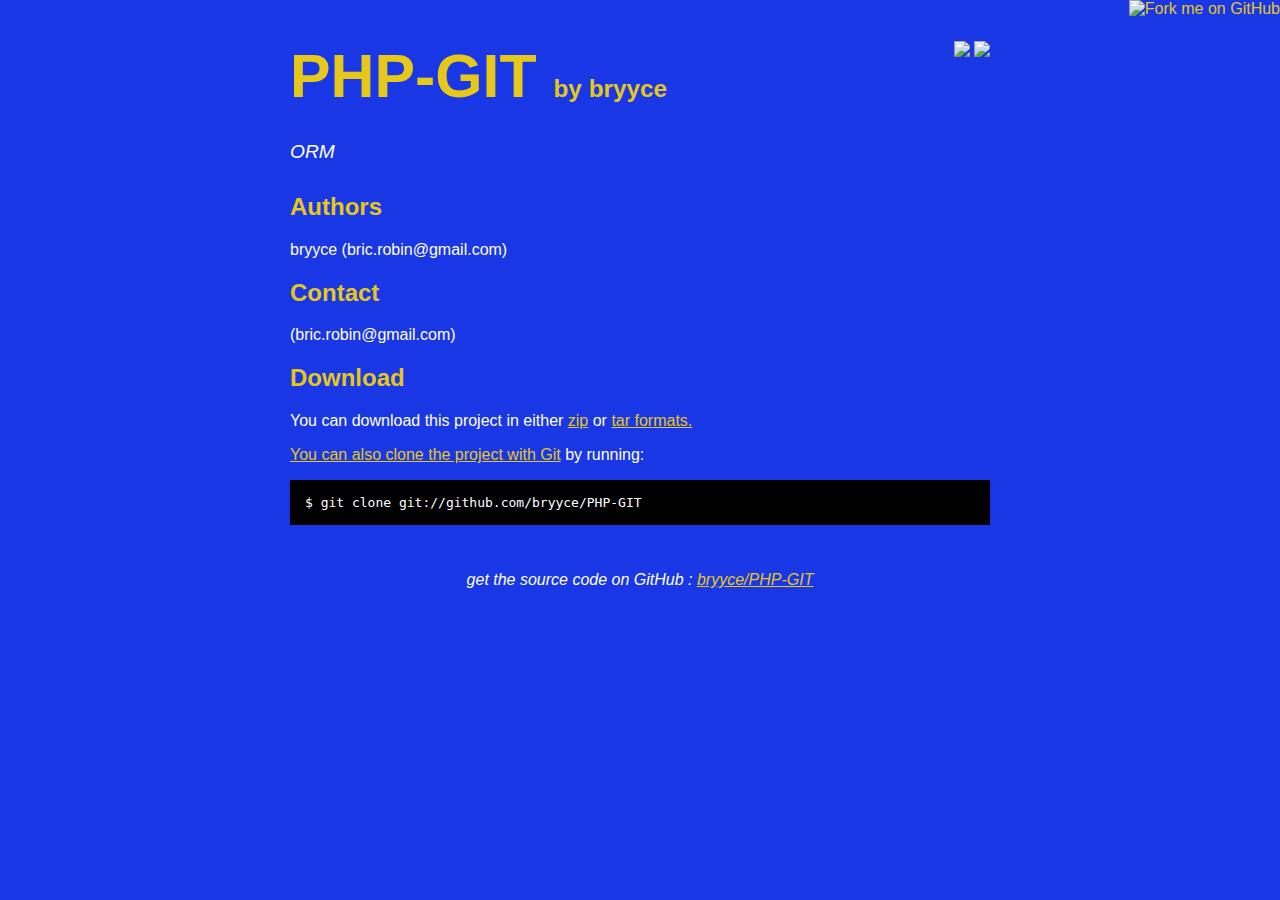
==== index.html @ 88000eb1 "Created gh-pages branch via GitHub" ====
<!DOCTYPE html>
<html>
<head>
  <meta charset='utf-8'>

  <title>bryyce/PHP-GIT @ GitHub</title>

  <style type="text/css">
    body {
      margin-top: 1.0em;
      background-color: #1937e5;
      font-family: Helvetica, Arial, FreeSans, san-serif;
      color: #ffffff;
    }
    #container {
      margin: 0 auto;
      width: 700px;
    }
    h1 { font-size: 3.8em; color: #e6c81a; margin-bottom: 3px; }
    h1 .small { font-size: 0.4em; }
    h1 a { text-decoration: none }
    h2 { font-size: 1.5em; color: #e6c81a; }
    h3 { text-align: center; color: #e6c81a; }
    a { color: #e6c81a; }
    .description { font-size: 1.2em; margin-bottom: 30px; margin-top: 30px; font-style: italic;}
    .download { float: right; }
    pre { background: #000; color: #fff; padding: 15px;}
    hr { border: 0; width: 80%; border-bottom: 1px solid #aaa}
    .footer { text-align:center; padding-top:30px; font-style: italic; }
  </style>
</head>

<body>
  <a href="https://github.com/bryyce/PHP-GIT"><img style="position: absolute; top: 0; right: 0; border: 0;" src="http://s3.amazonaws.com/github/ribbons/forkme_right_darkblue_121621.png" alt="Fork me on GitHub" /></a>

  <div id="container">

    <div class="download">
      <a href="https://github.com/bryyce/PHP-GIT/zipball/master">
        <img border="0" width="90" src="https://github.com/images/modules/download/zip.png"></a>
      <a href="https://github.com/bryyce/PHP-GIT/tarball/master">
        <img border="0" width="90" src="https://github.com/images/modules/download/tar.png"></a>
    </div>

    <h1><a href="https://github.com/bryyce/PHP-GIT">PHP-GIT</a>
      <span class="small">by <a href="https://github.com/bryyce">bryyce</a></span></h1>

    <div class="description">
      ORM
    </div>

    

    

    

    

    
      <h2>Authors</h2>
      <p>bryyce (bric.robin@gmail.com)<br/>      </p>
    

    
      <h2>Contact</h2>
      <p> (bric.robin@gmail.com)<br/>      </p>
    

    <h2>Download</h2>
    <p>
      You can download this project in either
      <a href="https://github.com/bryyce/PHP-GIT/zipball/master">zip</a> or
      <a href="https://github.com/bryyce/PHP-GIT/tarball/master">tar formats.
    </p>
    <p>You can also clone the project with <a href="http://git-scm.com">Git</a>
      by running:
      <pre>$ git clone git://github.com/bryyce/PHP-GIT</pre>
    </p>

    <div class="footer">
      get the source code on GitHub : <a href="https://github.com/bryyce/PHP-GIT">bryyce/PHP-GIT</a>
    </div>

  </div>

</body>
</html>
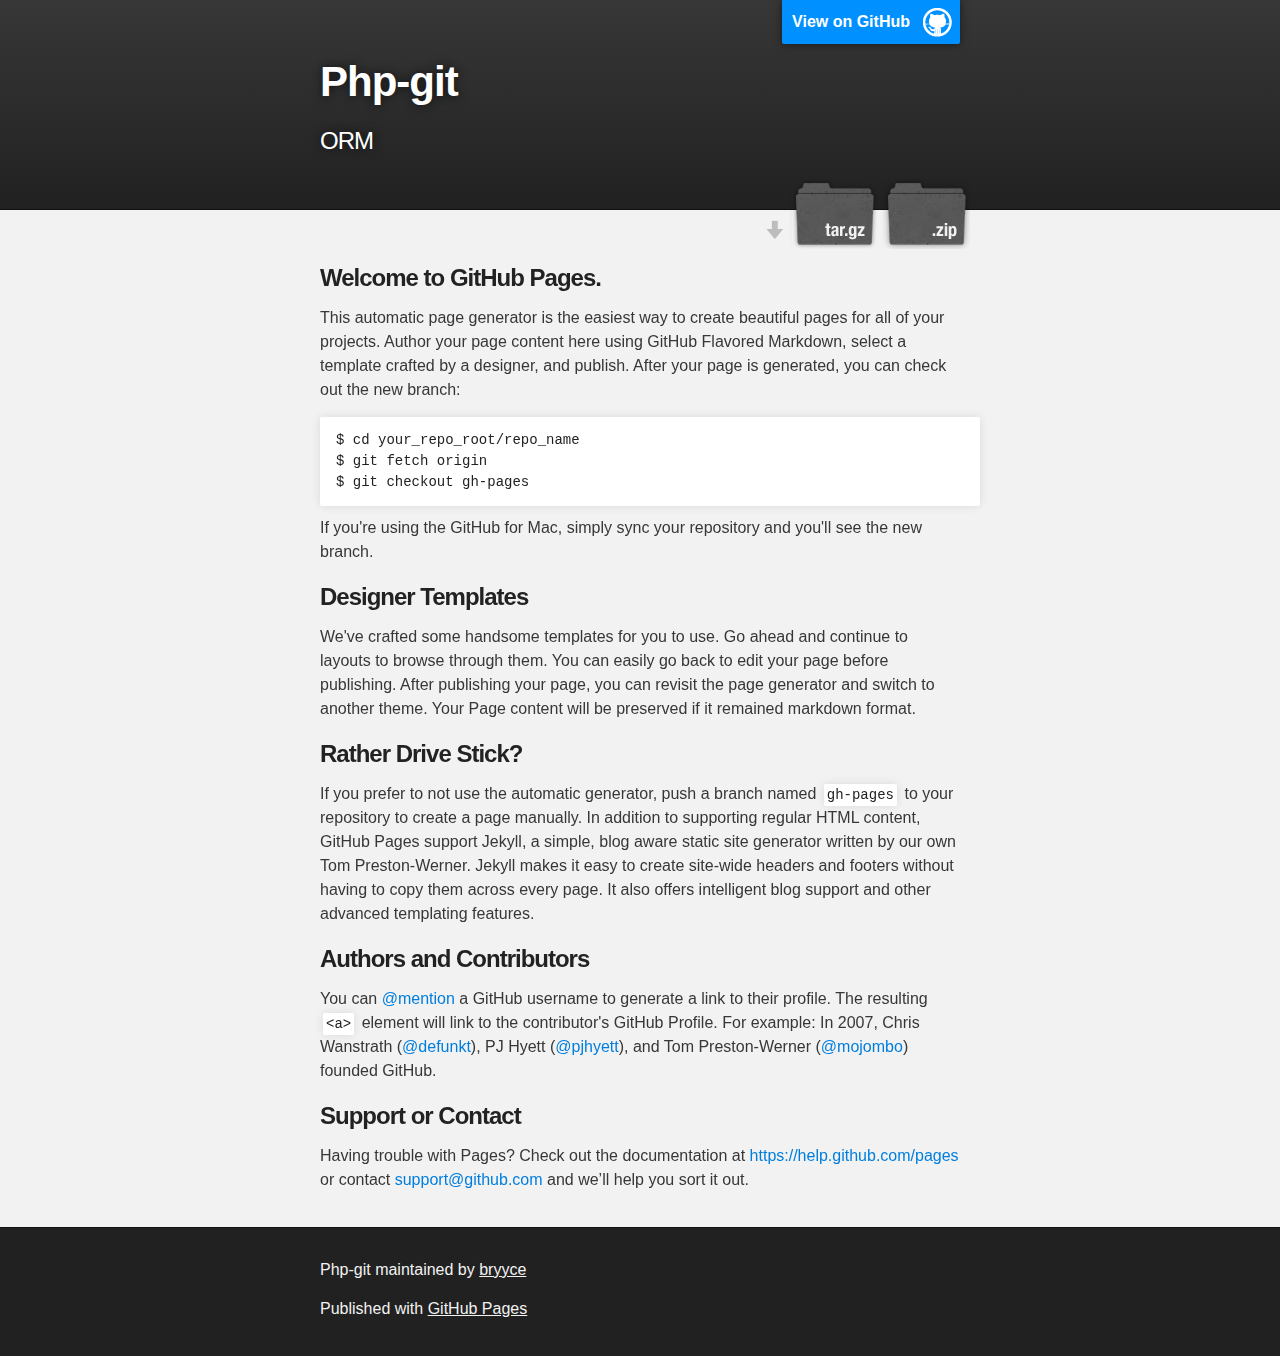
==== commit 66b7ce0c: "Create gh-pages branch via GitHub" ====
--- a/index.html
+++ b/index.html
@@ -1,90 +1,79 @@
 <!DOCTYPE html>
 <html>
-<head>
-  <meta charset='utf-8'>
 
-  <title>bryyce/PHP-GIT @ GitHub</title>
+  <head>
+    <meta charset='utf-8'>
+    <meta http-equiv="X-UA-Compatible" content="chrome=1">
+    <meta name="description" content="Php-git : ORM">
 
-  <style type="text/css">
-    body {
-      margin-top: 1.0em;
-      background-color: #1937e5;
-      font-family: Helvetica, Arial, FreeSans, san-serif;
-      color: #ffffff;
-    }
-    #container {
-      margin: 0 auto;
-      width: 700px;
-    }
-    h1 { font-size: 3.8em; color: #e6c81a; margin-bottom: 3px; }
-    h1 .small { font-size: 0.4em; }
-    h1 a { text-decoration: none }
-    h2 { font-size: 1.5em; color: #e6c81a; }
-    h3 { text-align: center; color: #e6c81a; }
-    a { color: #e6c81a; }
-    .description { font-size: 1.2em; margin-bottom: 30px; margin-top: 30px; font-style: italic;}
-    .download { float: right; }
-    pre { background: #000; color: #fff; padding: 15px;}
-    hr { border: 0; width: 80%; border-bottom: 1px solid #aaa}
-    .footer { text-align:center; padding-top:30px; font-style: italic; }
-  </style>
-</head>
+    <link rel="stylesheet" type="text/css" media="screen" href="stylesheets/stylesheet.css">
 
-<body>
-  <a href="https://github.com/bryyce/PHP-GIT"><img style="position: absolute; top: 0; right: 0; border: 0;" src="http://s3.amazonaws.com/github/ribbons/forkme_right_darkblue_121621.png" alt="Fork me on GitHub" /></a>
+    <title>Php-git</title>
+  </head>
 
-  <div id="container">
+  <body>
 
-    <div class="download">
-      <a href="https://github.com/bryyce/PHP-GIT/zipball/master">
-        <img border="0" width="90" src="https://github.com/images/modules/download/zip.png"></a>
-      <a href="https://github.com/bryyce/PHP-GIT/tarball/master">
-        <img border="0" width="90" src="https://github.com/images/modules/download/tar.png"></a>
+    <!-- HEADER -->
+    <div id="header_wrap" class="outer">
+        <header class="inner">
+          <a id="forkme_banner" href="https://github.com/bryyce/PHP-GIT">View on GitHub</a>
+
+          <h1 id="project_title">Php-git</h1>
+          <h2 id="project_tagline">ORM</h2>
+
+            <section id="downloads">
+              <a class="zip_download_link" href="https://github.com/bryyce/PHP-GIT/zipball/master">Download this project as a .zip file</a>
+              <a class="tar_download_link" href="https://github.com/bryyce/PHP-GIT/tarball/master">Download this project as a tar.gz file</a>
+            </section>
+        </header>
     </div>
 
-    <h1><a href="https://github.com/bryyce/PHP-GIT">PHP-GIT</a>
-      <span class="small">by <a href="https://github.com/bryyce">bryyce</a></span></h1>
+    <!-- MAIN CONTENT -->
+    <div id="main_content_wrap" class="outer">
+      <section id="main_content" class="inner">
+        <h3>
+<a id="welcome-to-github-pages" class="anchor" href="#welcome-to-github-pages" aria-hidden="true"><span class="octicon octicon-link"></span></a>Welcome to GitHub Pages.</h3>
 
-    <div class="description">
-      ORM
+<p>This automatic page generator is the easiest way to create beautiful pages for all of your projects. Author your page content here using GitHub Flavored Markdown, select a template crafted by a designer, and publish. After your page is generated, you can check out the new branch:</p>
+
+<pre><code>$ cd your_repo_root/repo_name
+$ git fetch origin
+$ git checkout gh-pages
+</code></pre>
+
+<p>If you're using the GitHub for Mac, simply sync your repository and you'll see the new branch.</p>
+
+<h3>
+<a id="designer-templates" class="anchor" href="#designer-templates" aria-hidden="true"><span class="octicon octicon-link"></span></a>Designer Templates</h3>
+
+<p>We've crafted some handsome templates for you to use. Go ahead and continue to layouts to browse through them. You can easily go back to edit your page before publishing. After publishing your page, you can revisit the page generator and switch to another theme. Your Page content will be preserved if it remained markdown format.</p>
+
+<h3>
+<a id="rather-drive-stick" class="anchor" href="#rather-drive-stick" aria-hidden="true"><span class="octicon octicon-link"></span></a>Rather Drive Stick?</h3>
+
+<p>If you prefer to not use the automatic generator, push a branch named <code>gh-pages</code> to your repository to create a page manually. In addition to supporting regular HTML content, GitHub Pages support Jekyll, a simple, blog aware static site generator written by our own Tom Preston-Werner. Jekyll makes it easy to create site-wide headers and footers without having to copy them across every page. It also offers intelligent blog support and other advanced templating features.</p>
+
+<h3>
+<a id="authors-and-contributors" class="anchor" href="#authors-and-contributors" aria-hidden="true"><span class="octicon octicon-link"></span></a>Authors and Contributors</h3>
+
+<p>You can <a href="https://github.com/blog/821" class="user-mention">@mention</a> a GitHub username to generate a link to their profile. The resulting <code>&lt;a&gt;</code> element will link to the contributor's GitHub Profile. For example: In 2007, Chris Wanstrath (<a href="https://github.com/defunkt" class="user-mention">@defunkt</a>), PJ Hyett (<a href="https://github.com/pjhyett" class="user-mention">@pjhyett</a>), and Tom Preston-Werner (<a href="https://github.com/mojombo" class="user-mention">@mojombo</a>) founded GitHub.</p>
+
+<h3>
+<a id="support-or-contact" class="anchor" href="#support-or-contact" aria-hidden="true"><span class="octicon octicon-link"></span></a>Support or Contact</h3>
+
+<p>Having trouble with Pages? Check out the documentation at <a href="https://help.github.com/pages">https://help.github.com/pages</a> or contact <a href="mailto:support@github.com">support@github.com</a> and we’ll help you sort it out.</p>
+      </section>
+    </div>
+
+    <!-- FOOTER  -->
+    <div id="footer_wrap" class="outer">
+      <footer class="inner">
+        <p class="copyright">Php-git maintained by <a href="https://github.com/bryyce">bryyce</a></p>
+        <p>Published with <a href="http://pages.github.com">GitHub Pages</a></p>
+      </footer>
     </div>
 
     
 
-    
-
-    
-
-    
-
-    
-      <h2>Authors</h2>
-      <p>bryyce (bric.robin@gmail.com)-<br/>      </p>
-    
-
-    
-      <h2>Contact</h2>
-      <p> (bric.robin@gmail.com)-<br/>      </p>
-    
-
-    <h2>Download</h2>
-    <p>
-      You can download this project in either
-      <a href="https://github.com/bryyce/PHP-GIT/zipball/master">zip</a> or
-      <a href="https://github.com/bryyce/PHP-GIT/tarball/master">tar formats.
-    </p>
-    <p>You can also clone the project with <a href="http://git-scm.com">Git</a>
-      by running:
-      <pre>$ git clone git://github.com/bryyce/PHP-GIT</pre>
-    </p>
-
-    <div class="footer">
-      get the source code on GitHub : <a href="https://github.com/bryyce/PHP-GIT">bryyce/PHP-GIT</a>
-    </div>
-
-  </div>
-
-</body>
+  </body>
 </html>
--- a/stylesheets/stylesheet.css
+++ b/stylesheets/stylesheet.css
@@ -0,0 +1,425 @@
+/*******************************************************************************
+Slate Theme for GitHub Pages
+by Jason Costello, @jsncostello
+*******************************************************************************/
+
+@import url(pygment_trac.css);
+
+/*******************************************************************************
+MeyerWeb Reset
+*******************************************************************************/
+
+html, body, div, span, applet, object, iframe,
+h1, h2, h3, h4, h5, h6, p, blockquote, pre,
+a, abbr, acronym, address, big, cite, code,
+del, dfn, em, img, ins, kbd, q, s, samp,
+small, strike, strong, sub, sup, tt, var,
+b, u, i, center,
+dl, dt, dd, ol, ul, li,
+fieldset, form, label, legend,
+table, caption, tbody, tfoot, thead, tr, th, td,
+article, aside, canvas, details, embed,
+figure, figcaption, footer, header, hgroup,
+menu, nav, output, ruby, section, summary,
+time, mark, audio, video {
+  margin: 0;
+  padding: 0;
+  border: 0;
+  font: inherit;
+  vertical-align: baseline;
+}
+
+/* HTML5 display-role reset for older browsers */
+article, aside, details, figcaption, figure,
+footer, header, hgroup, menu, nav, section {
+  display: block;
+}
+
+ol, ul {
+  list-style: none;
+}
+
+table {
+  border-collapse: collapse;
+  border-spacing: 0;
+}
+
+/*******************************************************************************
+Theme Styles
+*******************************************************************************/
+
+body {
+  box-sizing: border-box;
+  color:#373737;
+  background: #212121;
+  font-size: 16px;
+  font-family: 'Myriad Pro', Calibri, Helvetica, Arial, sans-serif;
+  line-height: 1.5;
+  -webkit-font-smoothing: antialiased;
+}
+
+h1, h2, h3, h4, h5, h6 {
+  margin: 10px 0;
+  font-weight: 700;
+  color:#222222;
+  font-family: 'Lucida Grande', 'Calibri', Helvetica, Arial, sans-serif;
+  letter-spacing: -1px;
+}
+
+h1 {
+  font-size: 36px;
+  font-weight: 700;
+}
+
+h2 {
+  padding-bottom: 10px;
+  font-size: 32px;
+  background: url('../images/bg_hr.png') repeat-x bottom;
+}
+
+h3 {
+  font-size: 24px;
+}
+
+h4 {
+  font-size: 21px;
+}
+
+h5 {
+  font-size: 18px;
+}
+
+h6 {
+  font-size: 16px;
+}
+
+p {
+  margin: 10px 0 15px 0;
+}
+
+footer p {
+  color: #f2f2f2;
+}
+
+a {
+  text-decoration: none;
+  color: #007edf;
+  text-shadow: none;
+
+  transition: color 0.5s ease;
+  transition: text-shadow 0.5s ease;
+  -webkit-transition: color 0.5s ease;
+  -webkit-transition: text-shadow 0.5s ease;
+  -moz-transition: color 0.5s ease;
+  -moz-transition: text-shadow 0.5s ease;
+  -o-transition: color 0.5s ease;
+  -o-transition: text-shadow 0.5s ease;
+  -ms-transition: color 0.5s ease;
+  -ms-transition: text-shadow 0.5s ease;
+}
+
+a:hover, a:focus {text-decoration: underline;}
+
+footer a {
+  color: #F2F2F2;
+  text-decoration: underline;
+}
+
+em {
+  font-style: italic;
+}
+
+strong {
+  font-weight: bold;
+}
+
+img {
+  position: relative;
+  margin: 0 auto;
+  max-width: 739px;
+  padding: 5px;
+  margin: 10px 0 10px 0;
+  border: 1px solid #ebebeb;
+
+  box-shadow: 0 0 5px #ebebeb;
+  -webkit-box-shadow: 0 0 5px #ebebeb;
+  -moz-box-shadow: 0 0 5px #ebebeb;
+  -o-box-shadow: 0 0 5px #ebebeb;
+  -ms-box-shadow: 0 0 5px #ebebeb;
+}
+
+p img {
+  display: inline;
+  margin: 0;
+  padding: 0;
+  vertical-align: middle;
+  text-align: center;
+  border: none;
+}
+
+pre, code {
+  width: 100%;
+  color: #222;
+  background-color: #fff;
+
+  font-family: Monaco, "Bitstream Vera Sans Mono", "Lucida Console", Terminal, monospace;
+  font-size: 14px;
+
+  border-radius: 2px;
+  -moz-border-radius: 2px;
+  -webkit-border-radius: 2px;
+}
+
+pre {
+  width: 100%;
+  padding: 10px;
+  box-shadow: 0 0 10px rgba(0,0,0,.1);
+  overflow: auto;
+}
+
+code {
+  padding: 3px;
+  margin: 0 3px;
+  box-shadow: 0 0 10px rgba(0,0,0,.1);
+}
+
+pre code {
+  display: block;
+  box-shadow: none;
+}
+
+blockquote {
+  color: #666;
+  margin-bottom: 20px;
+  padding: 0 0 0 20px;
+  border-left: 3px solid #bbb;
+}
+
+
+ul, ol, dl {
+  margin-bottom: 15px
+}
+
+ul {
+  list-style-position: inside;
+  list-style: disc;
+  padding-left: 20px;
+}
+
+ol {
+  list-style-position: inside;
+  list-style: decimal;
+  padding-left: 20px;
+}
+
+dl dt {
+  font-weight: bold;
+}
+
+dl dd {
+  padding-left: 20px;
+  font-style: italic;
+}
+
+dl p {
+  padding-left: 20px;
+  font-style: italic;
+}
+
+hr {
+  height: 1px;
+  margin-bottom: 5px;
+  border: none;
+  background: url('../images/bg_hr.png') repeat-x center;
+}
+
+table {
+  border: 1px solid #373737;
+  margin-bottom: 20px;
+  text-align: left;
+ }
+
+th {
+  font-family: 'Lucida Grande', 'Helvetica Neue', Helvetica, Arial, sans-serif;
+  padding: 10px;
+  background: #373737;
+  color: #fff;
+ }
+
+td {
+  padding: 10px;
+  border: 1px solid #373737;
+ }
+
+form {
+  background: #f2f2f2;
+  padding: 20px;
+}
+
+/*******************************************************************************
+Full-Width Styles
+*******************************************************************************/
+
+.outer {
+  width: 100%;
+}
+
+.inner {
+  position: relative;
+  max-width: 640px;
+  padding: 20px 10px;
+  margin: 0 auto;
+}
+
+#forkme_banner {
+  display: block;
+  position: absolute;
+  top:0;
+  right: 10px;
+  z-index: 10;
+  padding: 10px 50px 10px 10px;
+  color: #fff;
+  background: url('../images/blacktocat.png') #0090ff no-repeat 95% 50%;
+  font-weight: 700;
+  box-shadow: 0 0 10px rgba(0,0,0,.5);
+  border-bottom-left-radius: 2px;
+  border-bottom-right-radius: 2px;
+}
+
+#header_wrap {
+  background: #212121;
+  background: -moz-linear-gradient(top, #373737, #212121);
+  background: -webkit-linear-gradient(top, #373737, #212121);
+  background: -ms-linear-gradient(top, #373737, #212121);
+  background: -o-linear-gradient(top, #373737, #212121);
+  background: linear-gradient(top, #373737, #212121);
+}
+
+#header_wrap .inner {
+  padding: 50px 10px 30px 10px;
+}
+
+#project_title {
+  margin: 0;
+  color: #fff;
+  font-size: 42px;
+  font-weight: 700;
+  text-shadow: #111 0px 0px 10px;
+}
+
+#project_tagline {
+  color: #fff;
+  font-size: 24px;
+  font-weight: 300;
+  background: none;
+  text-shadow: #111 0px 0px 10px;
+}
+
+#downloads {
+  position: absolute;
+  width: 210px;
+  z-index: 10;
+  bottom: -40px;
+  right: 0;
+  height: 70px;
+  background: url('../images/icon_download.png') no-repeat 0% 90%;
+}
+
+.zip_download_link {
+  display: block;
+  float: right;
+  width: 90px;
+  height:70px;
+  text-indent: -5000px;
+  overflow: hidden;
+  background: url(../images/sprite_download.png) no-repeat bottom left;
+}
+
+.tar_download_link {
+  display: block;
+  float: right;
+  width: 90px;
+  height:70px;
+  text-indent: -5000px;
+  overflow: hidden;
+  background: url(../images/sprite_download.png) no-repeat bottom right;
+  margin-left: 10px;
+}
+
+.zip_download_link:hover {
+  background: url(../images/sprite_download.png) no-repeat top left;
+}
+
+.tar_download_link:hover {
+  background: url(../images/sprite_download.png) no-repeat top right;
+}
+
+#main_content_wrap {
+  background: #f2f2f2;
+  border-top: 1px solid #111;
+  border-bottom: 1px solid #111;
+}
+
+#main_content {
+  padding-top: 40px;
+}
+
+#footer_wrap {
+  background: #212121;
+}
+
+
+
+/*******************************************************************************
+Small Device Styles
+*******************************************************************************/
+
+@media screen and (max-width: 480px) {
+  body {
+    font-size:14px;
+  }
+
+  #downloads {
+    display: none;
+  }
+
+  .inner {
+    min-width: 320px;
+    max-width: 480px;
+  }
+
+  #project_title {
+  font-size: 32px;
+  }
+
+  h1 {
+    font-size: 28px;
+  }
+
+  h2 {
+    font-size: 24px;
+  }
+
+  h3 {
+    font-size: 21px;
+  }
+
+  h4 {
+    font-size: 18px;
+  }
+
+  h5 {
+    font-size: 14px;
+  }
+
+  h6 {
+    font-size: 12px;
+  }
+
+  code, pre {
+    min-width: 320px;
+    max-width: 480px;
+    font-size: 11px;
+  }
+
+}
